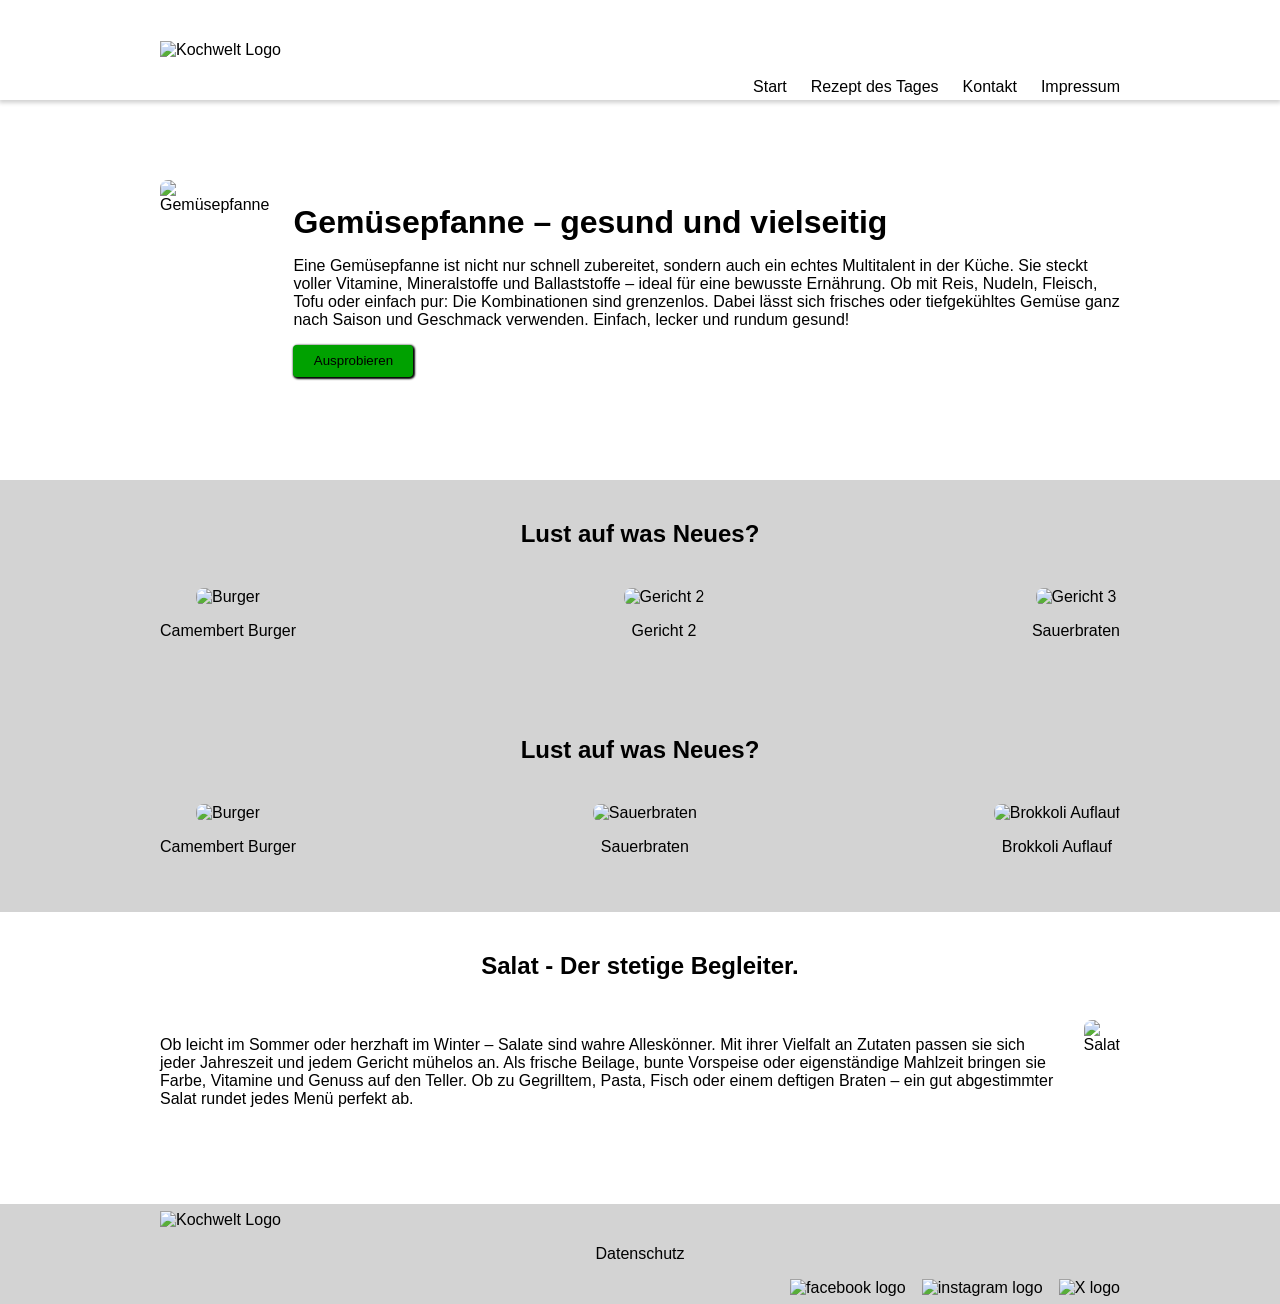
==== index.html @ b5a6d30f "Failure corrected" ====
<!DOCTYPE html>
<html lang="en">

<head>
    <meta charset="UTF-8">
    <meta name="viewport" content="width=device-width, initial-scale=1.0">
    <title>Kochwelt</title>
    <link rel="stylesheet" href="style.css">
    <link rel="icon" href="/img/logo_small.png" type="image/png">
</head>

<body>

    <nav>
        <div id="naviLogo">
            <a href="/index.html"><img id="naviImage" src="/img/logo.png" alt="Kochwelt Logo"></a>
        </div>

        <div id="naviLinks">
            <a href="/index.html">Start</a>
            <a href="/recipeMemberOne/recipeMemberOne.html">Rezept des Tages</a>
            <a href="/contactFormular/contakt.html">Kontakt</a>
            <a href="/impressum/impressum.html">Impressum</a>
        </div>
    </nav>

    <header>
        <img id="headerImage" src="/img/vegetables-4583549_1280.jpg" alt="Gemüsepfanne">
        <div id="headerText">
            <h1>Gemüsepfanne – gesund und vielseitig</h1>
            <p>Eine Gemüsepfanne ist nicht nur schnell zubereitet, sondern auch ein echtes Multitalent in der Küche. Sie
                steckt voller Vitamine, Mineralstoffe und Ballaststoffe – ideal für eine bewusste Ernährung. Ob mit
                Reis, Nudeln, Fleisch, Tofu oder einfach pur: Die Kombinationen sind grenzenlos. Dabei lässt sich
                frisches oder tiefgekühltes Gemüse ganz nach Saison und Geschmack verwenden. Einfach, lecker und rundum
                gesund!</p>
            <a href="/extraRecipeOne/extraRecipeOne.html"><button>Ausprobieren</button></a>
        </div>
    </header>

<main>
    <div id="mainContainerOne">
        <h2>Lust auf was Neues?</h2>
        <div id="mainContainerOneBoxes">



                
            <a href="./recipeMemberOne/recipeMemberOne.html">
                <img id="mainContainerOneImages" src="/img/burger.jpg" alt="Burger">
                <p>Camembert Burger</p>
                
            </a>

            <a href="./recipeMemberTwo/recipeMemberTwo.html">
                <img id="mainContainerOneImages" src="#" alt="Gericht 2">
                <p>Gericht 2</p>
            </a>

            <a href="./recipeMemberThree/recipeMemberThree.html">
                <img id="mainContainerOneImages"  src="./recipeMemberThree/assets/img/sauerbraten.png" alt="Gericht 3">
                <p>Sauerbraten</p>
            </a>

         </div>
    </div>
    <main>
        <div id="mainContainerOne">
            <h2>Lust auf was Neues?</h2>
            <div id="mainContainerOneBoxes">
                <div>
                    <a href="/recipeMemberOne/recipeMemberOne.html"><img id="mainContainerOneImages" src="/img/burger.jpg" alt="Burger"></a>
                    <p>Camembert Burger</p>
                </div>
                <div>
                    <a href="/recipeMemberThree/rezepte_sauerbraten.html"><img id="mainContainerOneImages" src="#" alt="Sauerbraten"></a>
                    <p>Sauerbraten</p>
                </div>
                <div>
                    <a href="/recipeMemberTwo/recipeMemberTwo.html"><img id="mainContainerOneImages" src="/img/brokoli-auflauf.jpg" alt="Brokkoli Auflauf"></a>
                    <p>Brokkoli Auflauf</p>
                </div>
            </div>
        </div>

        <div id="mainContainerTwo">
            <h2>Salat - Der stetige Begleiter.</h2>
            <div id="mainContainerTwoBox">
                <p>Ob leicht im Sommer oder herzhaft im Winter – Salate sind wahre Alleskönner. Mit ihrer Vielfalt an
                    Zutaten passen sie sich jeder Jahreszeit und jedem Gericht mühelos an. Als frische Beilage, bunte
                    Vorspeise oder eigenständige Mahlzeit bringen sie Farbe, Vitamine und Genuss auf den Teller. Ob zu
                    Gegrilltem, Pasta, Fisch oder einem deftigen Braten – ein gut abgestimmter Salat rundet jedes Menü
                    perfekt ab.</p>
                <a href="/extraRecipeTwo/extraRecipeTwo.html"><img id="mainContainerTwoImage" src="/img/salad.jpg" alt="Salat"></a>
            </div>
        </div>
    </main>

    <footer>
        <div id="naviLogo">
            <a href="/index.html"><img id="naviImage" src="/img/logo.png" alt="Kochwelt Logo"></a>
        </div>
        <div id="datenschutzLink">
            <a href="/datenschutz/datenschutz.html"><p>Datenschutz</p></a>
        </div>
        <div id="footerIconContainer">
            <a href="https://www.facebook.com/?locale=de_DE" target="_blank" rel="noopener"><img id="footerIcon" src="/img/icons/square-facebook-brands-solid-full.svg" alt="facebook logo"></a>
            <a href="https://www.instagram.com/" target="_blank" rel="noopener"><img id="footerIcon" src="/img/icons/square-instagram-brands-solid-full.svg" alt="instagram logo"></a>
            <a href="https://x.com/" target="_blank" rel="noopener"><img id="footerIcon" src="/img/icons/square-x-twitter-brands-solid-full.svg" alt="X logo"></a>
        </div>
    </footer>




</body>

</html>
---- style.css ----
body {
    margin: 0;
    max-width: 1920px;
    display: flex;
    flex-direction: column;
    font-family: 'Raleway', sans-serif;
}

@font-face {
    font-family: Raleway; src: url("/fonts/raleway/Raleway-Italic-VariableFont_wght.ttf");
    font-family: Raleway; font-weight: bold; src: url("/fonts/raleway/Raleway-VariableFont_wght.ttf");
}

a {
    text-decoration: none;
    color: black;
}

a:hover {
    color: green;
    text-decoration: underline;
    text-decoration-thickness: 4px;
    text-underline-offset: 4px;
}

h1 {
    margin-top: 0;
    margin-bottom: 0;
}

h2 {
    margin-top: 0;
    margin-bottom: 0;
}

/*Button*/
button {
    background-color: rgb(0, 161, 0);
    border-radius: 4px;
    border: none;
    color: black;
    height: 32px;
    width: 120px;
    box-shadow: 1px 1px 2px 1px black;
}

button:hover {
    background-color: rgb(0, 141, 0);
    cursor: pointer;
}

/*Navigation*/ 
nav {
    display: flex;
    justify-content: space-between;
    width: 100%;
    height: 100px;
    box-shadow: 0 2px 4px 1px lightgray;
}

#naviLogo {
    margin-left: 160px;
    display: flex;
    align-items: center;
}

#naviImage {
    height: 80px;
}

#naviLinks {
    margin-right: 160px;
    margin-bottom: 4px;
    gap: 24px;
    display: flex;
    align-items: flex-end;
}

/*Header*/
header {
    margin-left: 160px;
    margin-right: 160px;
    margin-top: 80px;
    margin-bottom: 80px;
    display: flex;
    align-items: center;
}

#headerImage {
    height: 220px;
    border-radius: 8px;
}

#headerText {
    display: flex;
    flex-direction: column;
    align-items: flex-start;
    margin-left: 24px;
}

/*Main*/
main {
    display: flex;
    flex-direction: column;
    flex: 1;
}

#mainContainerOne {
    display: flex;
    flex-direction: column;
    background-color: lightgray;
    text-align: center;
    padding-top: 40px;
}

#mainContainerOneBoxes {
    display: flex;
    justify-content: space-between;
    margin-left: 160px;
    margin-right: 160px;
    margin-bottom: 40px;
    margin-top: 40px;
}

#mainContainerOneImages {
    height: 160px;
    width: 180px;
    border-radius: 8px;
}

#mainContainerTwo {
    display: flex;
    flex-direction: column;
    text-align: center;
    margin-top: 40px;
    margin-bottom: 80px;
}

#mainContainerTwoBox {
    display: flex;
    justify-content: space-between;
    margin-left: 160px;
    margin-right: 160px;
    margin-top: 40px;
    text-align: start;
    gap: 24px;
}

#mainContainerTwoImage {
    height: 160px;
    width: 180px;
    border-radius: 8px;
}




/*Footer*/
footer {
    width: 100%;
    height: 100px;
    background-color:lightgray;
    display: flex;
    flex-direction: column;
    flex-wrap: wrap;
    justify-content: center;
}

#footerIconContainer {
    margin-right: 160px;
    display: flex;
    justify-content: flex-end;
    gap: 16px;
}

#footerIcon {
    height: 48px;
}

#datenschutzLink {
    display: flex;
    justify-content: center;
}

@media (max-width: 1000px) {
    #naviLogo {
        margin-left: 80px;
    }

    #naviLinks {
        margin-right: 80px;
        gap: 16px;
    }

    header {
        margin-left: 80px;
        margin-right: 80px;
    }

    #mainContainerOneBoxes {
        margin-left: 80px;
        margin-right: 80px;
        flex-wrap: wrap;
        gap: 24px;
        justify-content: center;
    }

    #mainContainerTwoBox {
        margin-left: 80px;
        margin-right: 80px;
        flex-wrap: wrap;
        gap: 24px;
        justify-content: center;
    }

    #footerIconContainer {
        margin-right: 80px;
    }
}

@media (max-width: 800px) {
    #naviLogo {
        margin-left: 40px;
    }

    #naviLinks {
        margin-right: 40px;
        gap: 8px;
    }

    header {
        margin-left: 40px;
        margin-right: 40px;
    }

    #mainContainerOneBoxes {
        margin-left: 40px;
        margin-right: 40px;
    }

    #mainContainerTwoBox {
        margin-left: 40px;
        margin-right: 40px;
    }

    #footerIconContainer {
        margin-right: 40px;
    }
}

@media(max-width: 700px) {
    #naviLogo {
        margin-left: 16px;
    }

    #naviLinks {
        margin-right: 16px;
        flex-direction: column;
        align-items: flex-end;
        background-color: white;
        position: absolute;
        top: 100px;
        right: 0;
        width: 200px;
        box-shadow: 0 2px 4px 1px lightgray;
        padding: 16px;
        display: none;
    }

    #naviLinks a {
        margin-bottom: 8px;
    }

    #naviLinks a:last-child {
        margin-bottom: 0;
    }

    .menu-toggle {
        font-size: 32px;
        cursor: pointer;
        -webkit-user-select: none;
        user-select: none;
        margin-right: 16px;
        align-self: center;
    }

    #menuToggle:checked + .menu-toggle + #naviLinks {
        display: flex;
    }

    header {
        margin-left: 16px;
        margin-right: 16px;
        flex-direction: column;
        align-items: flex-start;
        gap: 16px;
    }

    #mainContainerOneBoxes {
        margin-left: 16px;
        margin-right: 16px;
        flex-direction: column;
        align-items: center;
    }

    #mainContainerTwoBox {
        margin-left: 16px;
        margin-right: 16px;
        flex-direction: column;
        align-items: center;
    }

    #footerIconContainer {
        margin-right: 16px;
    }
}

@media (max-width: 320px) {
    #headerImage {
        width: 100%;
        height: auto;
    }

    #mainContainerOneImages, #mainContainerTwoImage {
        width: 100%;
        height: auto;
    }
}
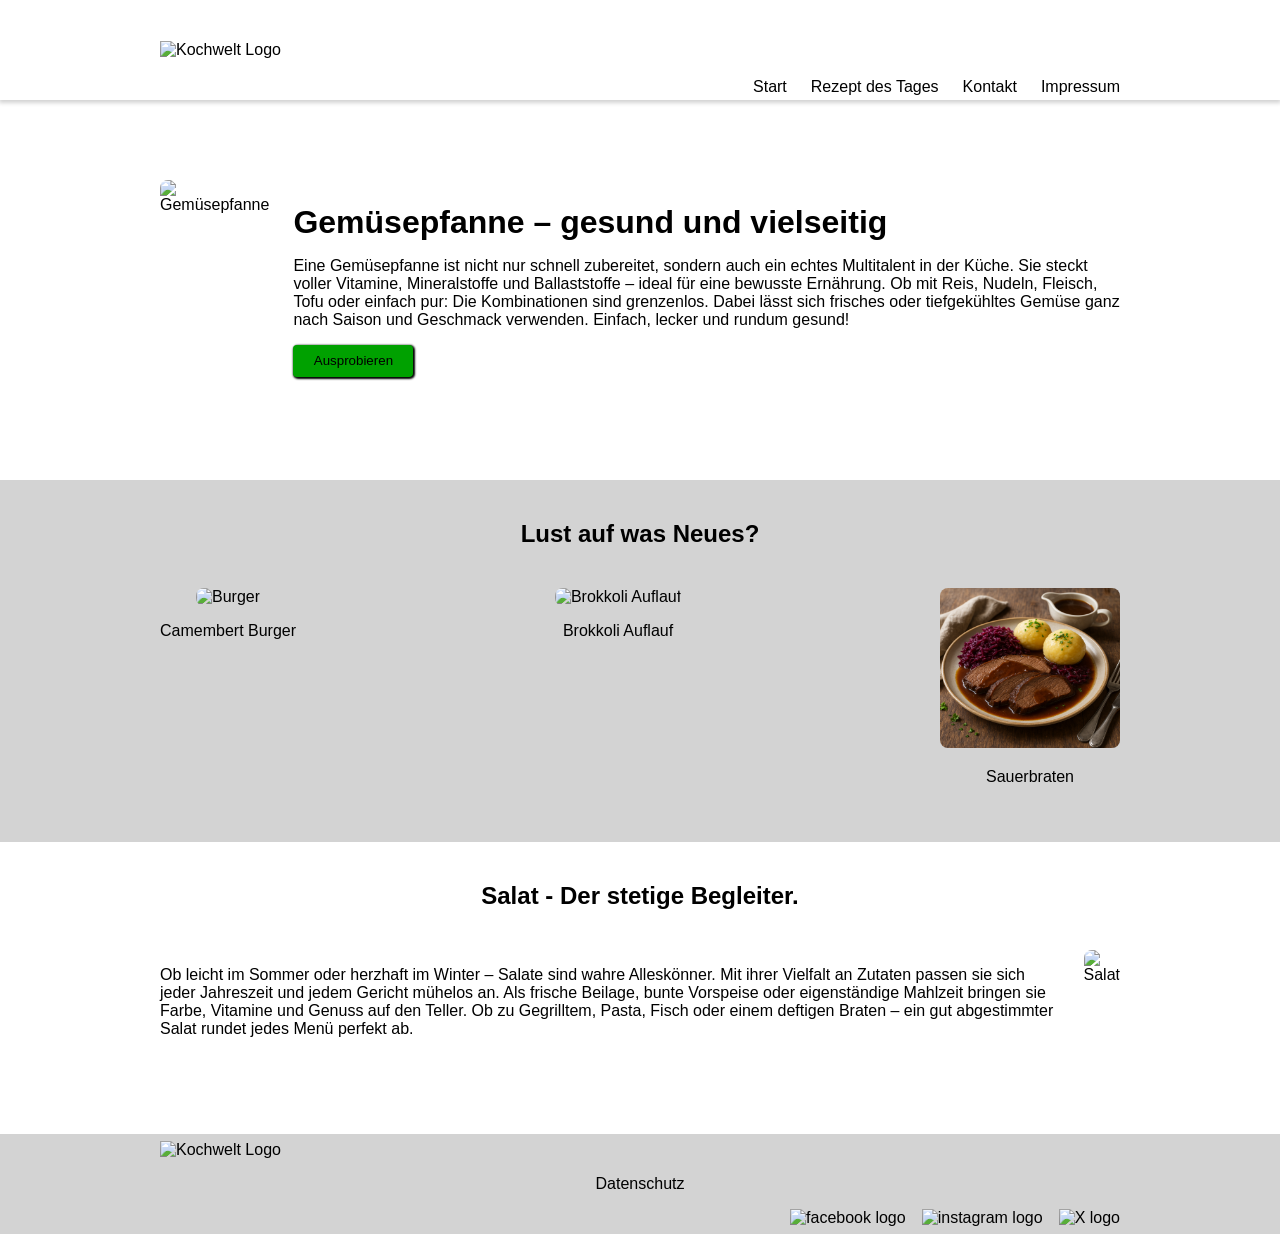
==== commit d9a75d5f: "Merge branch 'Merino-Creator:main' into main" ====
--- a/index.html
+++ b/index.html
@@ -37,32 +37,6 @@
         </div>
     </header>
 
-<main>
-    <div id="mainContainerOne">
-        <h2>Lust auf was Neues?</h2>
-        <div id="mainContainerOneBoxes">
-
-
-
-                
-            <a href="./recipeMemberOne/recipeMemberOne.html">
-                <img id="mainContainerOneImages" src="/img/burger.jpg" alt="Burger">
-                <p>Camembert Burger</p>
-                
-            </a>
-
-            <a href="./recipeMemberTwo/recipeMemberTwo.html">
-                <img id="mainContainerOneImages" src="#" alt="Gericht 2">
-                <p>Gericht 2</p>
-            </a>
-
-            <a href="./recipeMemberThree/recipeMemberThree.html">
-                <img id="mainContainerOneImages"  src="./recipeMemberThree/assets/img/sauerbraten.png" alt="Gericht 3">
-                <p>Sauerbraten</p>
-            </a>
-
-         </div>
-    </div>
     <main>
         <div id="mainContainerOne">
             <h2>Lust auf was Neues?</h2>
@@ -71,13 +45,13 @@
                     <a href="/recipeMemberOne/recipeMemberOne.html"><img id="mainContainerOneImages" src="/img/burger.jpg" alt="Burger"></a>
                     <p>Camembert Burger</p>
                 </div>
-                <div>
-                    <a href="/recipeMemberThree/rezepte_sauerbraten.html"><img id="mainContainerOneImages" src="#" alt="Sauerbraten"></a>
-                    <p>Sauerbraten</p>
+                 <div>
+                    <a href="/recipeMemberTwo/recipeMemberTwo.html"><img id="mainContainerOneImages" src="/img/brokoli-auflauf.jpg" alt="Brokkoli Auflauf"></a>
+                    <p>Brokkoli Auflauf</p>
                 </div>
                 <div>
-                    <a href="/recipeMemberTwo/recipeMemberTwo.html"><img id="mainContainerOneImages" src="/img/brokoli-auflauf.jpg" alt="Brokkoli Auflauf"></a>
-                    <p>Brokkoli Auflauf</p>
+                    <a href="/recipeMemberThree/recipeMemberThree.html"><img id="mainContainerOneImages" src="/img/sauerbraten.png" alt="Sauerbraten"></a>
+                    <p>Sauerbraten</p>
                 </div>
             </div>
         </div>
@@ -111,6 +85,8 @@
 
 
 
+    
+
 
 </body>
 
--- a/style.css
+++ b/style.css
@@ -151,9 +151,6 @@
     width: 180px;
     border-radius: 8px;
 }
-
-
-
 
 /*Footer*/
 footer {
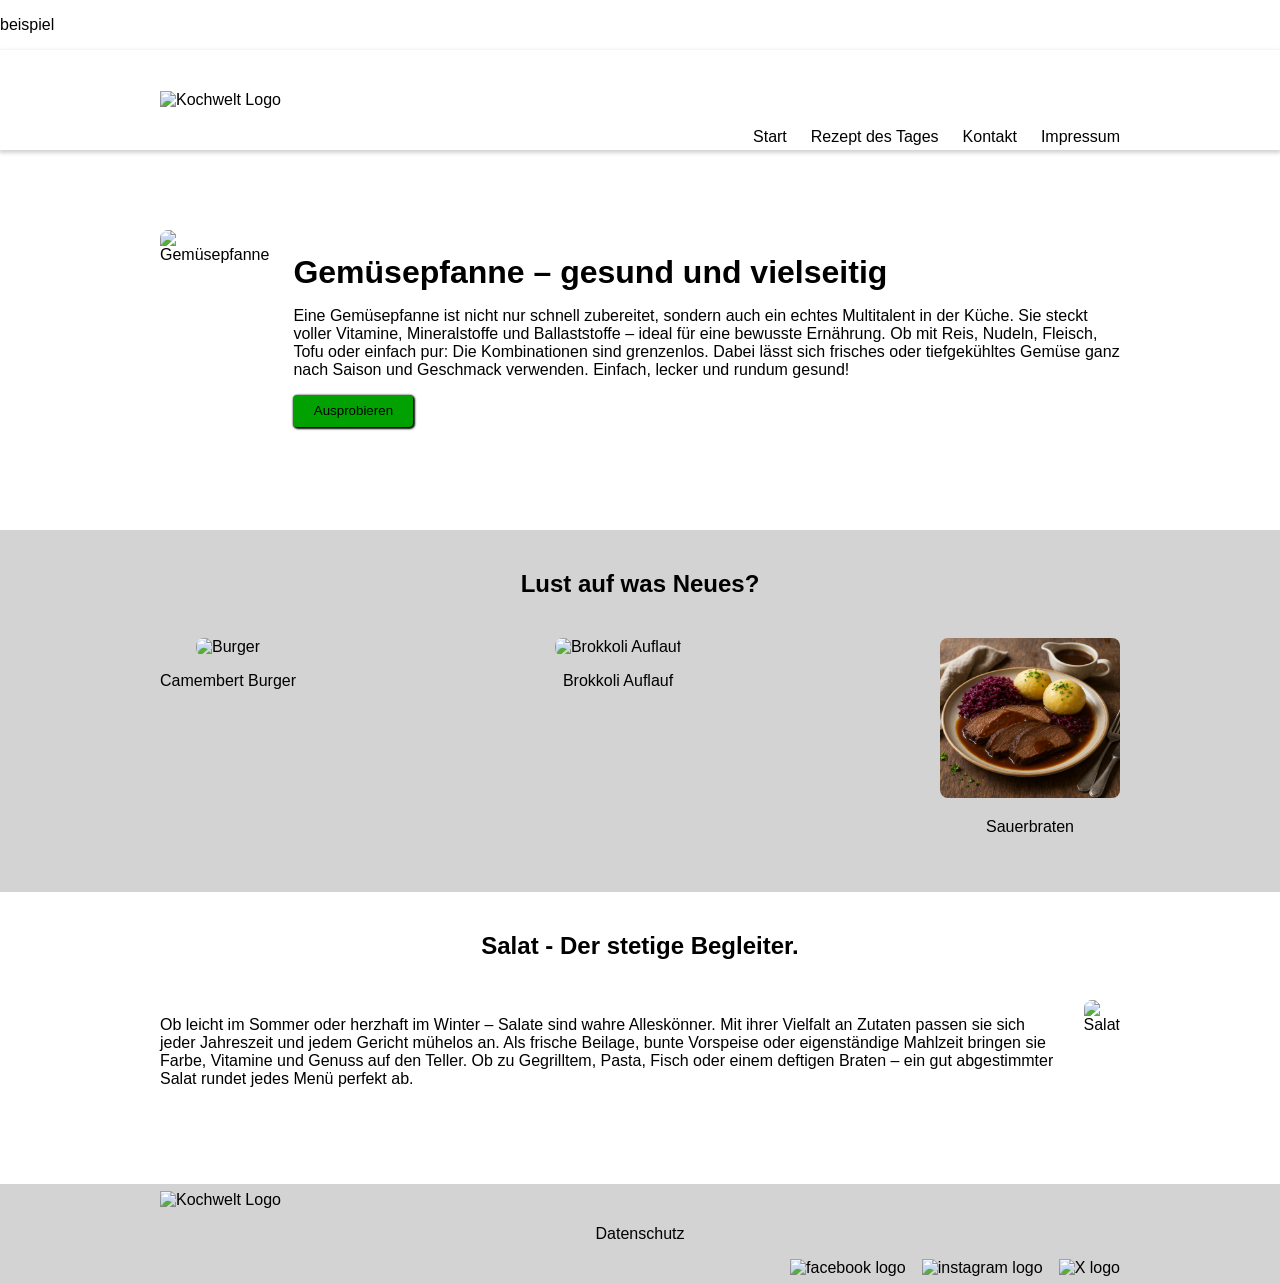
==== commit 67f6a556: "Merge branch 'Merino-Creator:main' into main" ====
--- a/index.html
+++ b/index.html
@@ -10,6 +10,8 @@
 </head>
 
 <body>
+
+    <p>beispiel</p>
 
     <nav>
         <div id="naviLogo">
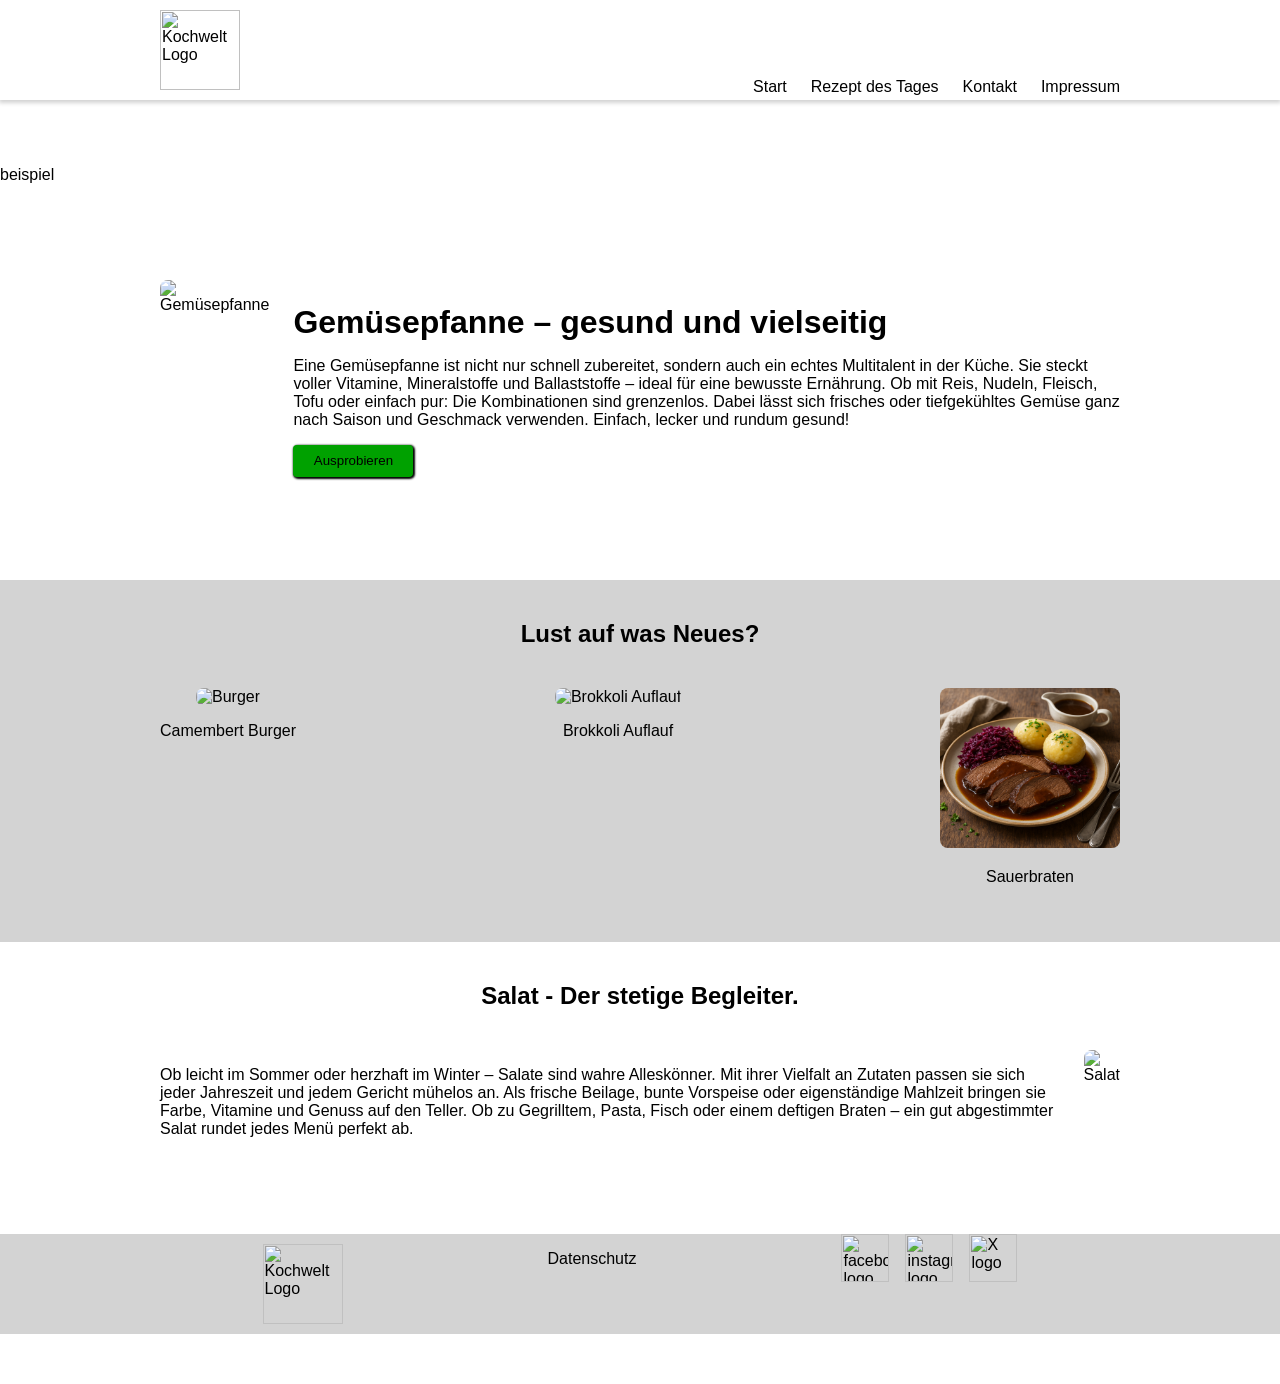
==== commit c9f0256f: "Header Footer angepasst auf iframe footer im css überarbeitet und css jeweils in footer_frame eingef" ====
--- a/index.html
+++ b/index.html
@@ -9,22 +9,17 @@
     <link rel="icon" href="/img/logo_small.png" type="image/png">
 </head>
 
+
+
 <body>
+
+
+
+      <iframe title="header" src="./header/header_frame.html" frameborder="0"></iframe>
 
     <p>beispiel</p>
 
-    <nav>
-        <div id="naviLogo">
-            <a href="/index.html"><img id="naviImage" src="/img/logo.png" alt="Kochwelt Logo"></a>
-        </div>
 
-        <div id="naviLinks">
-            <a href="/index.html">Start</a>
-            <a href="/recipeMemberOne/recipeMemberOne.html">Rezept des Tages</a>
-            <a href="/contactFormular/contakt.html">Kontakt</a>
-            <a href="/impressum/impressum.html">Impressum</a>
-        </div>
-    </nav>
 
     <header>
         <img id="headerImage" src="/img/vegetables-4583549_1280.jpg" alt="Gemüsepfanne">
@@ -71,23 +66,13 @@
         </div>
     </main>
 
-    <footer>
-        <div id="naviLogo">
-            <a href="/index.html"><img id="naviImage" src="/img/logo.png" alt="Kochwelt Logo"></a>
-        </div>
-        <div id="datenschutzLink">
-            <a href="/datenschutz/datenschutz.html"><p>Datenschutz</p></a>
-        </div>
-        <div id="footerIconContainer">
-            <a href="https://www.facebook.com/?locale=de_DE" target="_blank" rel="noopener"><img id="footerIcon" src="/img/icons/square-facebook-brands-solid-full.svg" alt="facebook logo"></a>
-            <a href="https://www.instagram.com/" target="_blank" rel="noopener"><img id="footerIcon" src="/img/icons/square-instagram-brands-solid-full.svg" alt="instagram logo"></a>
-            <a href="https://x.com/" target="_blank" rel="noopener"><img id="footerIcon" src="/img/icons/square-x-twitter-brands-solid-full.svg" alt="X logo"></a>
-        </div>
-    </footer>
+   
 
 
+      
+      <iframe title="Footer" src="./footer/footer_frame.html" frameborder="0"></iframe>
 
-    
+   
 
 
 </body>
--- a/style.css
+++ b/style.css
@@ -154,13 +154,15 @@
 
 /*Footer*/
 footer {
+
+
     width: 100%;
     height: 100px;
     background-color:lightgray;
     display: flex;
-    flex-direction: column;
+    flex-direction: row;
     flex-wrap: wrap;
-    justify-content: center;
+    justify-content: space-around;
 }
 
 #footerIconContainer {
@@ -169,7 +171,7 @@
     justify-content: flex-end;
     gap: 16px;
 }
-
+ 
 #footerIcon {
     height: 48px;
 }
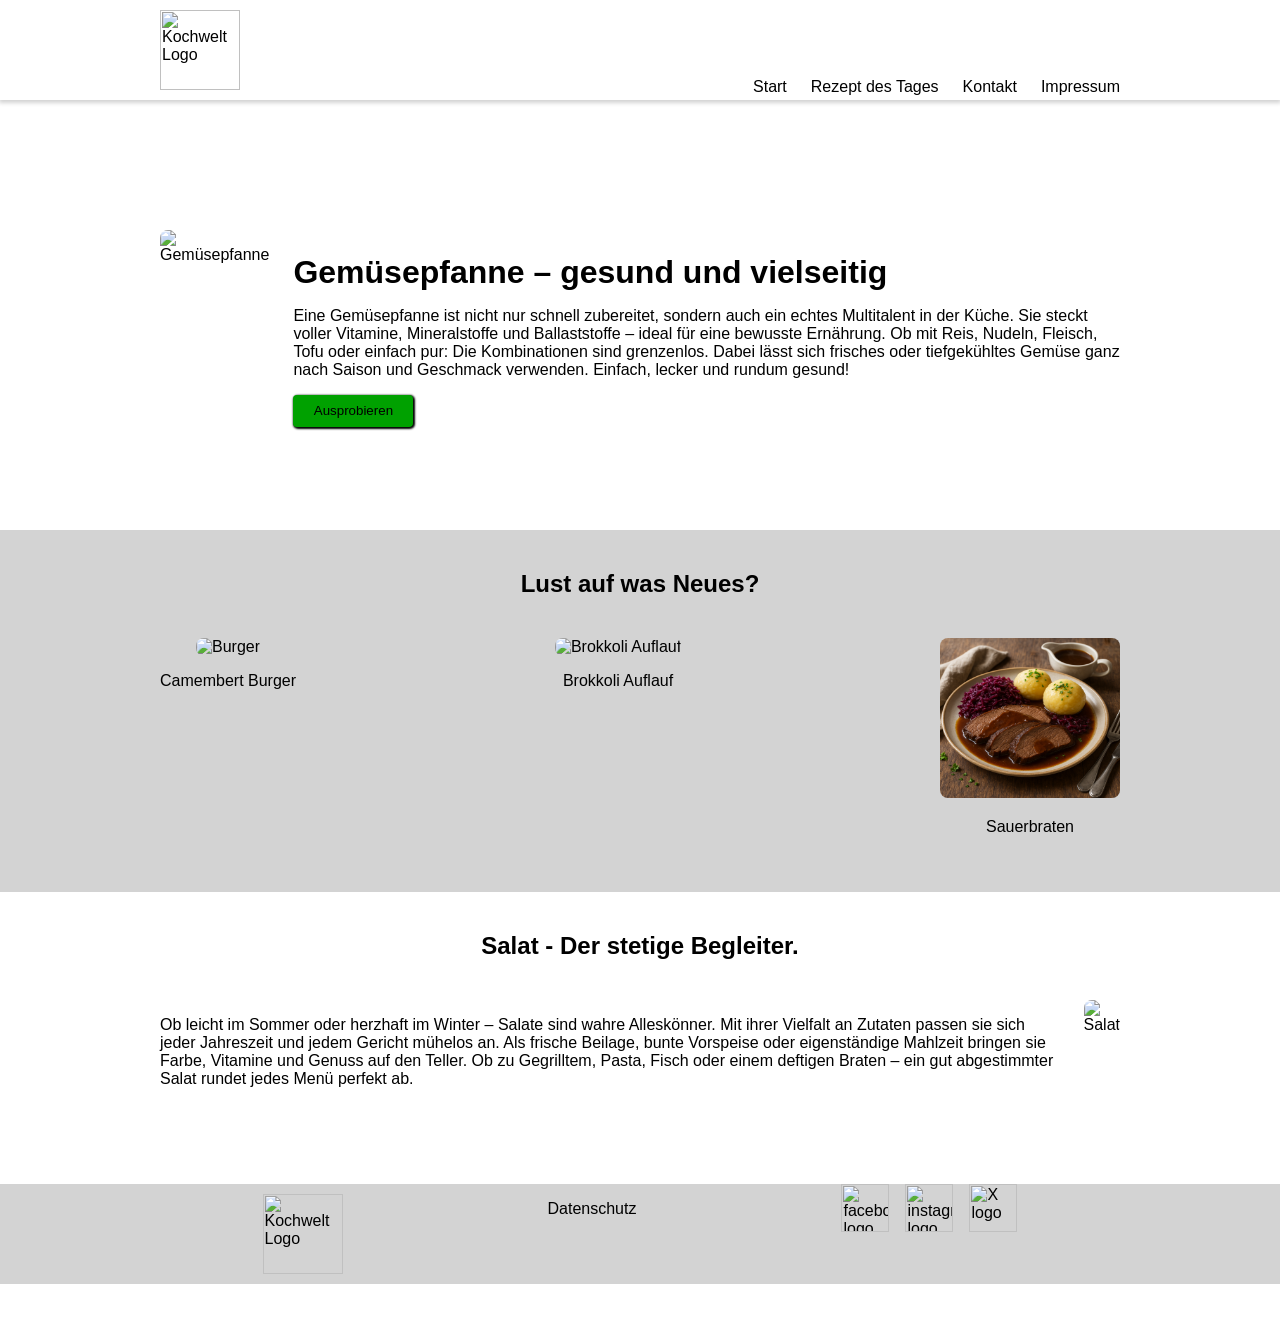
==== commit 954986e4: "Impressum angepasst" ====
--- a/index.html
+++ b/index.html
@@ -17,7 +17,8 @@
 
       <iframe title="header" src="./header/header_frame.html" frameborder="0"></iframe>
 
-    <p>beispiel</p>
+    
+      
 
 
 
